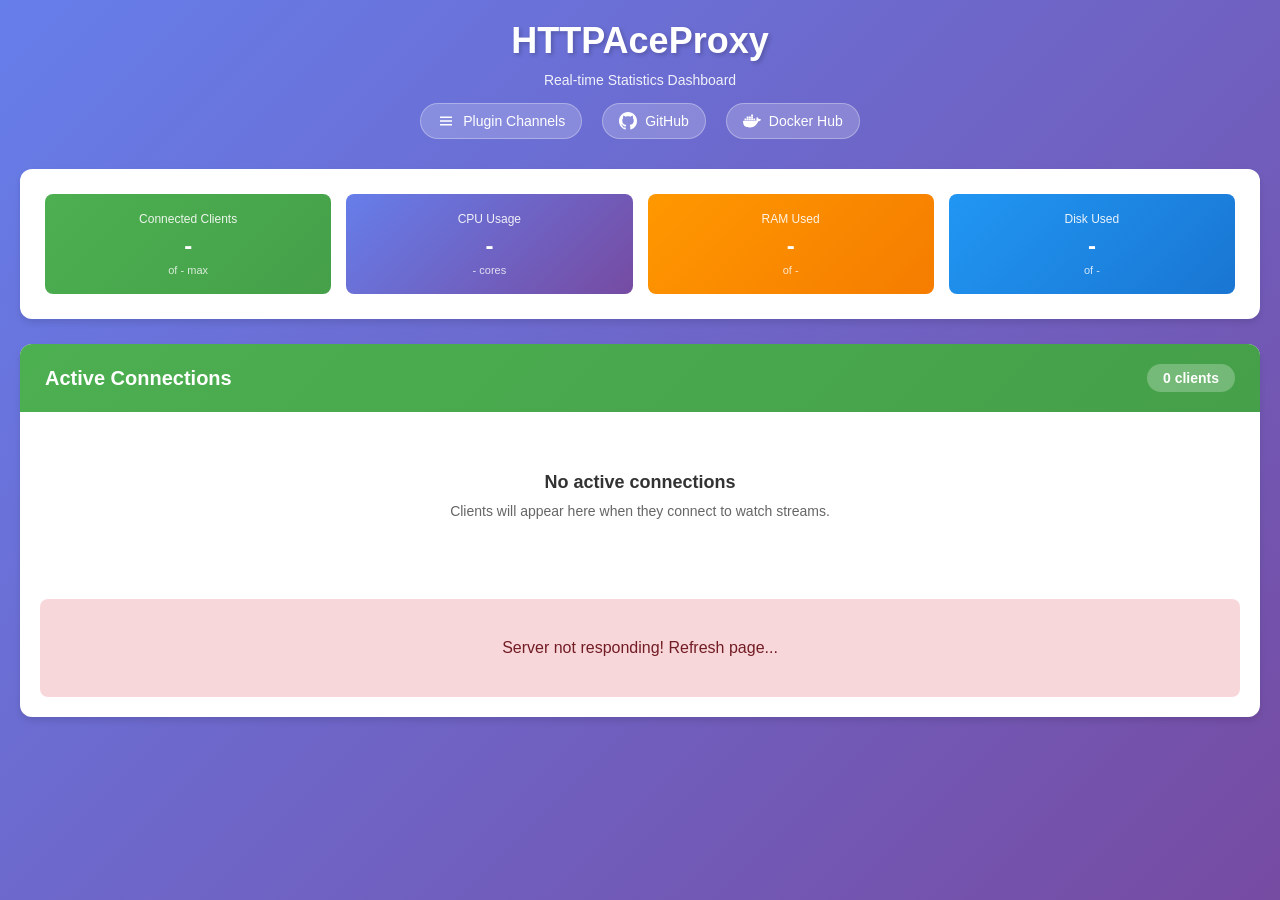
==== httpaceproxypy/http/index.html @ 357ca8f2 "Migration to cpp • Migrate project to native C++ runtime and consolidate docs    - Add HTTPAceProxyC" ====
<!DOCTYPE html>
<html lang="en">
<head>
    <meta charset="UTF-8">
    <meta name="viewport" content="width=device-width, initial-scale=1.0">
    <meta name="description" content="HTTPAceProxy Statistics Dashboard">
    <title>HTTPAceProxy - Statistics</title>
    <link rel="shortcut icon" href="/stat/img/shesterenka.png" type="image/png">
    <style>
        * { margin: 0; padding: 0; box-sizing: border-box; }
        body {
            font-family: -apple-system, BlinkMacSystemFont, "Segoe UI", Roboto, "Helvetica Neue", Arial, sans-serif;
            background: linear-gradient(135deg, #667eea 0%, #764ba2 100%);
            min-height: 100vh;
            padding: 20px;
        }
        .container { max-width: 1400px; margin: 0 auto; }

        /* Header */
        .header {
            text-align: center;
            margin-bottom: 30px;
            color: white;
        }
        .header h1 {
            font-size: 36px;
            font-weight: 700;
            text-shadow: 2px 2px 4px rgba(0,0,0,0.2);
            margin-bottom: 10px;
        }
        .header-links {
            display: flex;
            justify-content: center;
            gap: 20px;
            flex-wrap: wrap;
            margin-top: 15px;
        }
        .header-link {
            display: inline-flex;
            align-items: center;
            gap: 8px;
            padding: 8px 16px;
            background: rgba(255,255,255,0.2);
            color: white;
            text-decoration: none;
            border-radius: 20px;
            font-size: 14px;
            font-weight: 500;
            transition: all 0.2s;
            border: 1px solid rgba(255,255,255,0.3);
        }
        .header-link:hover {
            background: rgba(255,255,255,0.3);
            transform: translateY(-2px);
        }
        .header-link svg {
            width: 18px;
            height: 18px;
            fill: currentColor;
        }

        /* Stats Grid */
        .stats {
            background: white;
            padding: 25px;
            border-radius: 12px;
            margin-bottom: 25px;
            box-shadow: 0 4px 6px rgba(0,0,0,0.1);
        }
        .stats-grid {
            display: grid;
            grid-template-columns: repeat(auto-fit, minmax(180px, 1fr));
            gap: 15px;
        }
        .stat-box {
            padding: 18px;
            background: linear-gradient(135deg, #667eea 0%, #764ba2 100%);
            border-radius: 8px;
            text-align: center;
            color: white;
        }
        .stat-box.green { background: linear-gradient(135deg, #4CAF50 0%, #45a049 100%); }
        .stat-box.orange { background: linear-gradient(135deg, #ff9800 0%, #f57c00 100%); }
        .stat-box.blue { background: linear-gradient(135deg, #2196F3 0%, #1976D2 100%); }
        .stat-box .label { font-size: 12px; opacity: 0.9; margin-bottom: 6px; }
        .stat-box .value { font-size: 24px; font-weight: bold; }
        .stat-box .sub { font-size: 11px; opacity: 0.8; margin-top: 4px; }

        /* Server Config Panel */
        .config-panel {
            background: white;
            padding: 25px;
            border-radius: 12px;
            margin-bottom: 25px;
            box-shadow: 0 4px 6px rgba(0,0,0,0.1);
        }
        .config-panel h3 {
            font-size: 18px;
            color: #333;
            margin-bottom: 20px;
            padding-bottom: 10px;
            border-bottom: 2px solid #e0e0e0;
            font-weight: 600;
        }
        .config-section {
            margin-bottom: 25px;
        }
        .config-section:last-child {
            margin-bottom: 0;
        }
        .config-section h4 {
            font-size: 14px;
            color: #667eea;
            margin-bottom: 12px;
            font-weight: 600;
            text-transform: uppercase;
            letter-spacing: 0.5px;
        }
        .config-grid {
            display: grid;
            grid-template-columns: repeat(auto-fit, minmax(200px, 1fr));
            gap: 15px;
        }
        .config-item {
            display: flex;
            flex-direction: column;
            gap: 4px;
        }
        .config-item .label {
            font-size: 11px;
            color: #999;
            text-transform: uppercase;
            letter-spacing: 0.5px;
            font-weight: 500;
        }
        .config-item .value {
            font-size: 14px;
            color: #333;
            font-weight: 600;
            font-family: 'Monaco', 'Courier New', monospace;
        }
        .plugins-list {
            display: flex;
            flex-wrap: wrap;
            gap: 8px;
            margin-top: 8px;
        }
        .plugin-card {
            background: #f8f9fa;
            border-radius: 8px;
            padding: 15px;
            margin-bottom: 15px;
            border-left: 4px solid #4CAF50;
        }
        .plugin-card:last-child {
            margin-bottom: 0;
        }
        .plugin-header-line {
            display: flex;
            align-items: center;
            justify-content: space-between;
            margin-bottom: 10px;
            cursor: pointer;
            user-select: none;
            transition: all 0.2s;
        }
        .plugin-header-line:hover {
            opacity: 0.8;
        }
        .plugin-collapse-icon {
            width: 20px;
            height: 20px;
            margin-right: 8px;
            transition: transform 0.3s ease;
            fill: #333;
            flex-shrink: 0;
        }
        .plugin-card.collapsed .plugin-collapse-icon {
            transform: rotate(-90deg);
        }
        .plugin-name {
            font-size: 16px;
            font-weight: 700;
            color: #333;
            text-transform: capitalize;
        }
        .plugin-channels-badge {
            background: #4CAF50;
            color: white;
            padding: 4px 12px;
            border-radius: 12px;
            font-size: 12px;
            font-weight: 600;
        }
        .plugin-handlers {
            display: flex;
            flex-direction: column;
            gap: 8px;
            overflow: hidden;
            transition: max-height 0.3s ease-out;
        }
        .plugin-card.collapsed .plugin-handlers {
            max-height: 0;
            transition: max-height 0.3s ease-in;
        }
        .handler-link {
            display: flex;
            align-items: center;
            gap: 10px;
            padding: 8px 12px;
            background: white;
            border-radius: 6px;
            border: 1px solid #e0e0e0;
            transition: all 0.2s;
            cursor: pointer;
        }
        .handler-link:hover {
            border-color: #667eea;
            background: #f0f4ff;
        }
        .handler-icon {
            width: 16px;
            height: 16px;
            flex-shrink: 0;
            fill: #667eea;
        }
        .handler-url {
            flex: 1;
            font-family: 'Monaco', 'Courier New', monospace;
            font-size: 13px;
            color: #667eea;
            font-weight: 600;
            overflow: hidden;
            text-overflow: ellipsis;
            white-space: nowrap;
        }
        .handler-copy-btn {
            background: #667eea;
            color: white;
            border: none;
            padding: 4px 10px;
            border-radius: 4px;
            font-size: 11px;
            font-weight: 600;
            cursor: pointer;
            transition: all 0.2s;
            flex-shrink: 0;
        }
        .handler-copy-btn:hover {
            background: #5568d3;
        }
        .handler-copy-btn.copied {
            background: #4CAF50;
        }
        .status-indicator {
            display: inline-flex;
            align-items: center;
            gap: 8px;
            padding: 8px 16px;
            border-radius: 8px;
            font-size: 13px;
            font-weight: 600;
            margin-top: 8px;
        }
        .status-indicator.success {
            background: #d4edda;
            color: #155724;
        }
        .status-indicator.error {
            background: #f8d7da;
            color: #721c24;
        }
        .status-indicator.warning {
            background: #fff3cd;
            color: #856404;
        }
        .status-dot {
            width: 8px;
            height: 8px;
            border-radius: 50%;
            background: currentColor;
        }

        /* System Info Panel */
        .system-panel {
            background: white;
            padding: 20px 25px;
            border-radius: 12px;
            margin-bottom: 25px;
            box-shadow: 0 4px 6px rgba(0,0,0,0.1);
        }
        .system-panel h3 {
            font-size: 18px;
            color: #333;
            margin-bottom: 15px;
            padding-bottom: 10px;
            border-bottom: 2px solid #e0e0e0;
            padding-bottom: 10px;
            border-bottom: 2px solid #667eea;
        }
        .system-grid {
            display: grid;
            grid-template-columns: repeat(auto-fit, minmax(200px, 1fr));
            gap: 15px;
        }
        .system-item {
            display: flex;
            justify-content: space-between;
            padding: 10px 15px;
            background: #f8f9fa;
            border-radius: 6px;
            font-size: 13px;
        }
        .system-item .label { color: #666; }
        .system-item .value { font-weight: 600; color: #333; }

        /* Clients Table */
        .clients-panel {
            background: white;
            border-radius: 12px;
            box-shadow: 0 4px 6px rgba(0,0,0,0.1);
            overflow: hidden;
        }
        .clients-header {
            background: linear-gradient(135deg, #4CAF50 0%, #45a049 100%);
            color: white;
            padding: 20px 25px;
            display: flex;
            justify-content: space-between;
            align-items: center;
        }
        .clients-header h2 {
            font-size: 20px;
            font-weight: 600;
        }
        .clients-header .count {
            background: rgba(255,255,255,0.25);
            padding: 6px 16px;
            border-radius: 20px;
            font-size: 14px;
            font-weight: 600;
        }
        .clients-table {
            width: 100%;
            border-collapse: collapse;
        }
        .clients-table thead {
            background: #f8f9fa;
        }
        .clients-table th {
            padding: 14px 16px;
            text-align: left;
            font-size: 12px;
            font-weight: 600;
            color: #666;
            text-transform: uppercase;
            border-bottom: 2px solid #e9ecef;
        }
        .clients-table td {
            padding: 14px 16px;
            border-bottom: 1px solid #f0f0f0;
            font-size: 14px;
            vertical-align: middle;
        }
        .clients-table tr:hover {
            background: #f8f9fa;
        }
        .clients-table tr:last-child td {
            border-bottom: none;
        }
        .channel-cell {
            display: flex;
            align-items: center;
            gap: 12px;
        }
        .channel-icon {
            width: 40px;
            height: 30px;
            object-fit: contain;
            border-radius: 4px;
            background: #1a1a1a;
            padding: 3px;
        }
        .channel-name {
            font-weight: 500;
            color: #333;
        }
        .client-ip {
            font-family: 'Monaco', 'Courier New', monospace;
            font-size: 12px;
            color: #666;
        }
        .speed-cell {
            display: flex;
            align-items: center;
            gap: 8px;
            font-family: 'Monaco', monospace;
            font-size: 12px;
        }
        .speed-down { color: #4CAF50; }
        .speed-up { color: #2196F3; }
        .speed-arrow {
            width: 12px;
            height: 12px;
        }
        .status-badge {
            display: inline-block;
            padding: 4px 10px;
            border-radius: 12px;
            font-size: 11px;
            font-weight: 600;
            text-transform: uppercase;
        }
        .status-badge.dl { background: #d4edda; color: #155724; }
        .status-badge.buf { background: #fff3cd; color: #856404; }
        .status-badge.prebuf { background: #f8d7da; color: #721c24; }
        .status-badge.wait { background: #f8d7da; color: #721c24; }
        .status-badge.check { background: #cce5ff; color: #004085; }
        .status-badge.idle { background: #e2e3e5; color: #383d41; }
        .status-badge.loading { background: #cce5ff; color: #004085; }
        .peers-cell {
            text-align: center;
        }
        .peers-count {
            font-weight: 600;
            color: #333;
            margin-right: 8px;
        }

        /* Empty state */
        .empty-state {
            text-align: center;
            padding: 60px 20px;
            color: #666;
        }
        .empty-state h3 {
            font-size: 18px;
            margin-bottom: 10px;
            color: #333;
        }
        .empty-state p {
            font-size: 14px;
        }

        /* Error state */
        .error-state {
            text-align: center;
            padding: 40px 20px;
            color: #721c24;
            background: #f8d7da;
            border-radius: 8px;
            margin: 20px;
            display: none;
        }

        /* Loading state */
        .loading {
            text-align: center;
            padding: 60px;
            color: white;
            font-size: 18px;
        }

        /* Responsive */
        @media (max-width: 768px) {
            .header h1 { font-size: 28px; }
            .clients-table { font-size: 12px; }
            .clients-table th, .clients-table td { padding: 10px 12px; }
            .channel-icon { width: 30px; height: 22px; }
        }
    </style>
</head>
<body>
    <div class="container">
        <!-- Header -->
        <div class="header">
            <h1>HTTPAceProxy</h1>
            <p style="opacity: 0.9; font-size: 14px;">Real-time Statistics Dashboard</p>
            <div class="header-links">
                <a href="/statplugin" target="_blank" class="header-link">
                    <svg viewBox="0 0 24 24"><path d="M4 6h16v2H4zm0 5h16v2H4zm0 5h16v2H4z"/></svg>
                    Plugin Channels
                </a>
                <a href="https://github.com/jopsis/HTTPAceProxy" target="_blank" class="header-link">
                    <svg viewBox="0 0 24 24"><path d="M12 0C5.37 0 0 5.37 0 12c0 5.31 3.435 9.795 8.205 11.385.6.105.825-.255.825-.57 0-.285-.015-1.23-.015-2.235-3.015.555-3.795-.735-4.035-1.41-.135-.345-.72-1.41-1.23-1.695-.42-.225-1.02-.78-.015-.795.945-.015 1.62.87 1.845 1.23 1.08 1.815 2.805 1.305 3.495.99.105-.78.42-1.305.765-1.605-2.67-.3-5.46-1.335-5.46-5.925 0-1.305.465-2.385 1.23-3.225-.12-.3-.54-1.53.12-3.18 0 0 1.005-.315 3.3 1.23.96-.27 1.98-.405 3-.405s2.04.135 3 .405c2.295-1.56 3.3-1.23 3.3-1.23.66 1.65.24 2.88.12 3.18.765.84 1.23 1.905 1.23 3.225 0 4.605-2.805 5.625-5.475 5.925.435.375.81 1.095.81 2.22 0 1.605-.015 2.895-.015 3.3 0 .315.225.69.825.57A12.02 12.02 0 0024 12c0-6.63-5.37-12-12-12z"/></svg>
                    GitHub
                </a>
                <a href="https://hub.docker.com/r/jopsis/httpaceproxy" target="_blank" class="header-link">
                    <svg viewBox="0 0 24 24"><path d="M13.983 11.078h2.119a.186.186 0 00.186-.185V9.006a.186.186 0 00-.186-.186h-2.119a.185.185 0 00-.185.185v1.888c0 .102.083.185.185.185m-2.954-5.43h2.118a.186.186 0 00.186-.186V3.574a.186.186 0 00-.186-.185h-2.118a.185.185 0 00-.185.185v1.888c0 .102.082.185.185.186m0 2.716h2.118a.187.187 0 00.186-.186V6.29a.186.186 0 00-.186-.185h-2.118a.185.185 0 00-.185.185v1.887c0 .102.082.185.185.186m-2.93 0h2.12a.186.186 0 00.184-.186V6.29a.185.185 0 00-.185-.185H8.1a.185.185 0 00-.185.185v1.887c0 .102.083.185.185.186m-2.964 0h2.119a.186.186 0 00.185-.186V6.29a.185.185 0 00-.185-.185H5.136a.186.186 0 00-.186.185v1.887c0 .102.084.185.186.186m5.893 2.715h2.118a.186.186 0 00.186-.185V9.006a.186.186 0 00-.186-.186h-2.118a.185.185 0 00-.185.185v1.888c0 .102.082.185.185.185m-2.93 0h2.12a.185.185 0 00.184-.185V9.006a.185.185 0 00-.184-.186h-2.12a.185.185 0 00-.184.185v1.888c0 .102.083.185.185.185m-2.964 0h2.119a.185.185 0 00.185-.185V9.006a.185.185 0 00-.185-.186h-2.119a.185.185 0 00-.185.185v1.888c0 .102.083.185.185.185m-2.92 0h2.12a.185.185 0 00.184-.185V9.006a.185.185 0 00-.184-.186h-2.12a.186.186 0 00-.185.185v1.888c0 .102.084.185.185.185M23.763 9.89c-.065-.051-.672-.51-1.954-.51-.338.001-.676.03-1.01.087-.248-1.7-1.653-2.53-1.716-2.566l-.344-.199-.226.327c-.284.438-.49.922-.612 1.43-.23.97-.09 1.882.403 2.661-.595.332-1.55.413-1.744.42H.751a.751.751 0 00-.75.748 11.376 11.376 0 00.692 4.062c.545 1.428 1.355 2.48 2.41 3.124 1.18.723 3.1 1.137 5.275 1.137.983.003 1.963-.086 2.93-.266a12.248 12.248 0 003.823-1.389c.98-.567 1.86-1.288 2.61-2.136 1.252-1.418 1.998-2.997 2.553-4.4h.221c1.372 0 2.215-.549 2.68-1.009.309-.293.55-.65.707-1.046l.098-.288z"/></svg>
                    Docker Hub
                </a>
            </div>
        </div>

        <!-- Server Configuration & Status -->
        <div class="config-panel" id="config-panel" style="display:none;">
            <h3>Server Configuration & Status</h3>

            <!-- HTTPAceProxy Configuration -->
            <div class="config-section">
                <h4>HTTPAceProxy</h4>
                <div class="config-grid">
                    <div class="config-item">
                        <span class="label">Host</span>
                        <span class="value" id="config-proxy-host">-</span>
                    </div>
                    <div class="config-item">
                        <span class="label">Port</span>
                        <span class="value" id="config-proxy-port">-</span>
                    </div>
                    <div class="config-item">
                        <span class="label">Max Connections</span>
                        <span class="value" id="config-max-connections">-</span>
                    </div>
                    <div class="config-item">
                        <span class="label">Max Concurrent Channels</span>
                        <span class="value" id="config-max-channels">-</span>
                    </div>
                </div>
            </div>

            <!-- AceStream Engine Configuration -->
            <div class="config-section">
                <h4>Ace Stream Engine</h4>
                <div class="config-grid">
                    <div class="config-item">
                        <span class="label">Host</span>
                        <span class="value" id="config-ace-host">-</span>
                    </div>
                    <div class="config-item">
                        <span class="label">API Port</span>
                        <span class="value" id="config-ace-api-port">-</span>
                    </div>
                    <div class="config-item">
                        <span class="label">HTTP Port</span>
                        <span class="value" id="config-ace-http-port">-</span>
                    </div>
                    <div class="config-item">
                        <span class="label">Status</span>
                        <div id="config-ace-status"></div>
                    </div>
                </div>
            </div>

            <!-- Plugins -->
            <div class="config-section">
                <h4>Plugins Loaded</h4>
                <div id="config-plugins-list"></div>
            </div>
        </div>

        <!-- Connection Stats -->
        <div class="stats">
            <div class="stats-grid">
                <div class="stat-box green">
                    <div class="label">Connected Clients</div>
                    <div class="value" id="total-clients">-</div>
                    <div class="sub">of <span id="max-clients">-</span> max</div>
                </div>
                <div class="stat-box">
                    <div class="label">CPU Usage</div>
                    <div class="value" id="cpu-usage">-</div>
                    <div class="sub" id="cpu-cores">- cores</div>
                </div>
                <div class="stat-box orange">
                    <div class="label">RAM Used</div>
                    <div class="value" id="ram-used">-</div>
                    <div class="sub">of <span id="ram-total">-</span></div>
                </div>
                <div class="stat-box blue">
                    <div class="label">Disk Used</div>
                    <div class="value" id="disk-used">-</div>
                    <div class="sub">of <span id="disk-total">-</span></div>
                </div>
            </div>
        </div>

        <!-- System Info - Hidden (info now shown in config panel above) -->

        <!-- Clients Table -->
        <div class="clients-panel">
            <div class="clients-header">
                <h2>Active Connections</h2>
                <span class="count" id="clients-count">0 clients</span>
            </div>
            <div id="clients-container">
                <div class="empty-state" id="empty-state">
                    <h3>No active connections</h3>
                    <p>Clients will appear here when they connect to watch streams.</p>
                </div>
                <table class="clients-table" id="clients-table" style="display:none;">
                    <thead>
                        <tr>
                            <th>Channel</th>
                            <th>Client IP</th>
                            <th>Location</th>
                            <th>Started</th>
                            <th>Duration</th>
                            <th>Speed</th>
                            <th>Peers / Status</th>
                        </tr>
                    </thead>
                    <tbody id="clients-tbody">
                    </tbody>
                </table>
            </div>
            <div class="error-state" id="error-state">
                Server not responding! Refresh page...
            </div>
        </div>
    </div>

    <script>
        // Status polling
        let statusInterval;

        function getStatus() {
            fetch('/stat/?action=get_status')
                .then(r => r.json())
                .then(data => {
                    if (data.status === 'success') {
                        renderPage(data);
                        document.getElementById('error-state').style.display = 'none';
                    }
                })
                .catch(err => {
                    console.error('Status error:', err);
                    document.getElementById('error-state').style.display = 'block';
                });
        }

        function renderPage(data) {
            // Server Configuration
            if (data.server_config) {
                const cfg = data.server_config;
                document.getElementById('config-proxy-host').textContent = cfg.aceproxy.host;
                document.getElementById('config-proxy-port').textContent = cfg.aceproxy.port;
                document.getElementById('config-ace-host').textContent = cfg.acestream.host;
                document.getElementById('config-ace-api-port').textContent = cfg.acestream.api_port;
                document.getElementById('config-ace-http-port').textContent = cfg.acestream.http_port;
                document.getElementById('config-max-connections').textContent = cfg.limits.max_connections;
                document.getElementById('config-max-channels').textContent = cfg.limits.max_concurrent_channels;
            }

            // Server Info
            if (data.server_info) {
                const info = data.server_info;

                // AceStream Engine Status
                const aceStatus = info.acestream_engine;
                const statusEl = document.getElementById('config-ace-status');
                if (aceStatus.status === 'connected') {
                    statusEl.innerHTML = `
                        <div class="status-indicator success">
                            <span class="status-dot"></span>
                            <span>Connected ${aceStatus.version !== 'unknown' ? '(v' + aceStatus.version + ')' : ''}</span>
                        </div>
                    `;
                } else {
                    statusEl.innerHTML = `
                        <div class="status-indicator error">
                            <span class="status-dot"></span>
                            <span>Not Connected</span>
                        </div>
                    `;
                }

                // Plugins
                const pluginsList = document.getElementById('config-plugins-list');
                if (info.plugins_loaded && info.plugins_loaded.length > 0) {
                    // Save current collapse state before re-rendering
                    const collapsedStates = {};
                    pluginsList.querySelectorAll('.plugin-card').forEach(card => {
                        const pluginName = card.getAttribute('data-plugin-name');
                        collapsedStates[pluginName] = card.classList.contains('collapsed');
                    });

                    pluginsList.innerHTML = info.plugins_loaded.map(p => {
                        const handlersHtml = p.handlers.map(handler => {
                            const fullUrl = window.location.origin + '/' + handler;
                            return `
                                <div class="handler-link">
                                    <svg class="handler-icon" viewBox="0 0 24 24">
                                        <path d="M3.9 12c0-1.71 1.39-3.1 3.1-3.1h4V7H7c-2.76 0-5 2.24-5 5s2.24 5 5 5h4v-1.9H7c-1.71 0-3.1-1.39-3.1-3.1zM8 13h8v-2H8v2zm9-6h-4v1.9h4c1.71 0 3.1 1.39 3.1 3.1s-1.39 3.1-3.1 3.1h-4V17h4c2.76 0 5-2.24 5-5s-2.24-5-5-5z"/>
                                    </svg>
                                    <a href="/${handler}" target="_blank" class="handler-url">${fullUrl}</a>
                                    <button class="handler-copy-btn" onclick="copyToClipboard('${fullUrl}', this); event.preventDefault();">Copy</button>
                                </div>
                            `;
                        }).join('');

                        // Determine if this plugin should be collapsed
                        const isCollapsed = collapsedStates.hasOwnProperty(p.name) ? collapsedStates[p.name] : true;

                        return `
                            <div class="plugin-card ${isCollapsed ? 'collapsed' : ''}" data-plugin-name="${p.name}">
                                <div class="plugin-header-line">
                                    <div style="display:flex;align-items:center;">
                                        <svg class="plugin-collapse-icon" viewBox="0 0 24 24">
                                            <path d="M7.41 8.59L12 13.17l4.59-4.58L18 10l-6 6-6-6 1.41-1.41z"/>
                                        </svg>
                                        <span class="plugin-name">${p.name}</span>
                                    </div>
                                    ${p.channels > 0 ? `<span class="plugin-channels-badge">${p.channels} channels</span>` : ''}
                                </div>
                                <div class="plugin-handlers">
                                    ${handlersHtml}
                                </div>
                            </div>
                        `;
                    }).join('');
                    // Setup collapse functionality for each plugin
                    setTimeout(() => {
                        pluginsList.querySelectorAll('.plugin-card').forEach(card => {
                            const handlersDiv = card.querySelector('.plugin-handlers');
                            const headerDiv = card.querySelector('.plugin-header-line');

                            // Calculate actual height for animation
                            const actualHeight = handlersDiv.scrollHeight;

                            // Set initial state based on collapsed class
                            const isCollapsed = card.classList.contains('collapsed');
                            handlersDiv.style.maxHeight = isCollapsed ? '0' : actualHeight + 'px';

                            // Add click handler
                            headerDiv.addEventListener('click', function(e) {
                                const isCurrentlyCollapsed = card.classList.contains('collapsed');

                                if (isCurrentlyCollapsed) {
                                    handlersDiv.style.maxHeight = actualHeight + 'px';
                                    card.classList.remove('collapsed');
                                } else {
                                    handlersDiv.style.maxHeight = '0';
                                    card.classList.add('collapsed');
                                }
                            });
                        });
                    }, 0);
                } else {
                    pluginsList.innerHTML = '<div class="status-indicator warning"><span class="status-dot"></span><span>No plugins loaded</span></div>';
                }

                document.getElementById('config-panel').style.display = 'block';
            }

            // System info
            const sys = data.sys_info;
            const conn = data.connection_info;

            document.getElementById('total-clients').textContent = conn.total_clients;
            document.getElementById('max-clients').textContent = conn.max_clients;
            document.getElementById('clients-count').textContent = conn.total_clients + ' client' + (conn.total_clients !== 1 ? 's' : '');

            // CPU
            const cpuPercent = sys.cpu_percent.reduce((a, b) => a + b, 0) / sys.cpu_nums;
            document.getElementById('cpu-usage').textContent = cpuPercent.toFixed(0) + '%';
            document.getElementById('cpu-cores').textContent = sys.cpu_nums + ' cores';

            // RAM
            document.getElementById('ram-used').textContent = bytes2human(sys.mem_info.used);
            document.getElementById('ram-total').textContent = bytes2human(sys.mem_info.total);

            // Disk
            document.getElementById('disk-used').textContent = bytes2human(sys.disk_info.used);
            document.getElementById('disk-total').textContent = bytes2human(sys.disk_info.total);

            // Clients table
            renderClients(data.clients_data);
        }

        function renderClients(clients) {
            const tbody = document.getElementById('clients-tbody');
            const table = document.getElementById('clients-table');
            const empty = document.getElementById('empty-state');

            if (!clients || clients.length === 0) {
                table.style.display = 'none';
                empty.style.display = 'block';
                return;
            }

            table.style.display = 'table';
            empty.style.display = 'none';

            // Build rows
            const existingRows = {};
            tbody.querySelectorAll('tr').forEach(row => {
                existingRows[row.id] = row;
            });

            const currentIds = new Set();

            clients.forEach(client => {
                const rowId = 'client-' + client.sessionID;
                currentIds.add(rowId);

                let row = existingRows[rowId];
                const statusClass = getStatusClass(client.stat?.status);
                const statusText = client.stat?.status || 'n/a';
                const peers = client.stat?.peers ?? '-';
                const speedDown = client.stat?.speed_down ?? '-';
                const speedUp = client.stat?.speed_up ?? '-';

                const clientLocation = client.clientInfo?.vendor ||
                    (client.clientInfo?.country_name ?
                        `${client.clientInfo.country_name}, ${client.clientInfo.city || 'Unknown'}` :
                        'Local');

                if (!row) {
                    row = document.createElement('tr');
                    row.id = rowId;
                    row.innerHTML = `
                        <td class="channel-cell">
                            <img src="${client.channelIcon || '/stat/img/shesterenka.png'}" class="channel-icon" onerror="this.src='/stat/img/shesterenka.png'">
                            <span class="channel-name">${escapeHtml(client.channelName || 'Unknown')}</span>
                        </td>
                        <td class="client-ip">${client.clientIP}</td>
                        <td>${escapeHtml(clientLocation)}</td>
                        <td>${client.startTime}</td>
                        <td class="duration">${client.durationTime}</td>
                        <td class="speed-cell">
                            <span class="speed-down">${speedDown}</span>
                            <svg class="speed-arrow" viewBox="0 0 24 24" fill="#4CAF50"><path d="M7 10l5 5 5-5z"/></svg>
                            <svg class="speed-arrow" viewBox="0 0 24 24" fill="#2196F3"><path d="M7 14l5-5 5 5z"/></svg>
                            <span class="speed-up">${speedUp}</span>
                        </td>
                        <td class="peers-cell">
                            <span class="peers-count">${peers}</span>
                            <span class="status-badge ${statusClass}">${statusText}</span>
                        </td>
                    `;
                    tbody.appendChild(row);
                } else {
                    // Update existing row
                    row.querySelector('.duration').textContent = client.durationTime;
                    row.querySelector('.speed-down').textContent = speedDown;
                    row.querySelector('.speed-up').textContent = speedUp;
                    row.querySelector('.peers-count').textContent = peers;
                    const badge = row.querySelector('.status-badge');
                    badge.className = 'status-badge ' + statusClass;
                    badge.textContent = statusText;
                }
            });

            // Remove disconnected clients
            Object.keys(existingRows).forEach(id => {
                if (!currentIds.has(id)) {
                    existingRows[id].remove();
                }
            });
        }

        function getStatusClass(status) {
            const classes = {
                'dl': 'dl',
                'buf': 'buf',
                'prebuf': 'prebuf',
                'wait': 'wait',
                'check': 'check',
                'idle': 'idle',
                'loading': 'loading'
            };
            return classes[status] || 'idle';
        }

        function bytes2human(size) {
            if (!size) return '0 B';
            const i = size === 0 ? 0 : Math.floor(Math.log(size) / Math.log(1024));
            return (size / Math.pow(1024, i)).toFixed(1) + ' ' + ['B', 'KB', 'MB', 'GB', 'TB'][i];
        }

        function escapeHtml(text) {
            if (!text) return '';
            const div = document.createElement('div');
            div.textContent = text;
            return div.innerHTML;
        }

        function copyToClipboard(text, button) {
            navigator.clipboard.writeText(text).then(() => {
                const originalText = button.textContent;
                button.textContent = 'Copied!';
                button.classList.add('copied');

                setTimeout(() => {
                    button.textContent = originalText;
                    button.classList.remove('copied');
                }, 2000);
            }).catch(err => {
                console.error('Failed to copy:', err);
                button.textContent = 'Error';
                setTimeout(() => {
                    button.textContent = 'Copy';
                }, 2000);
            });
        }

        // Start polling
        getStatus();
        statusInterval = setInterval(getStatus, 2000);
    </script>
</body>
</html>
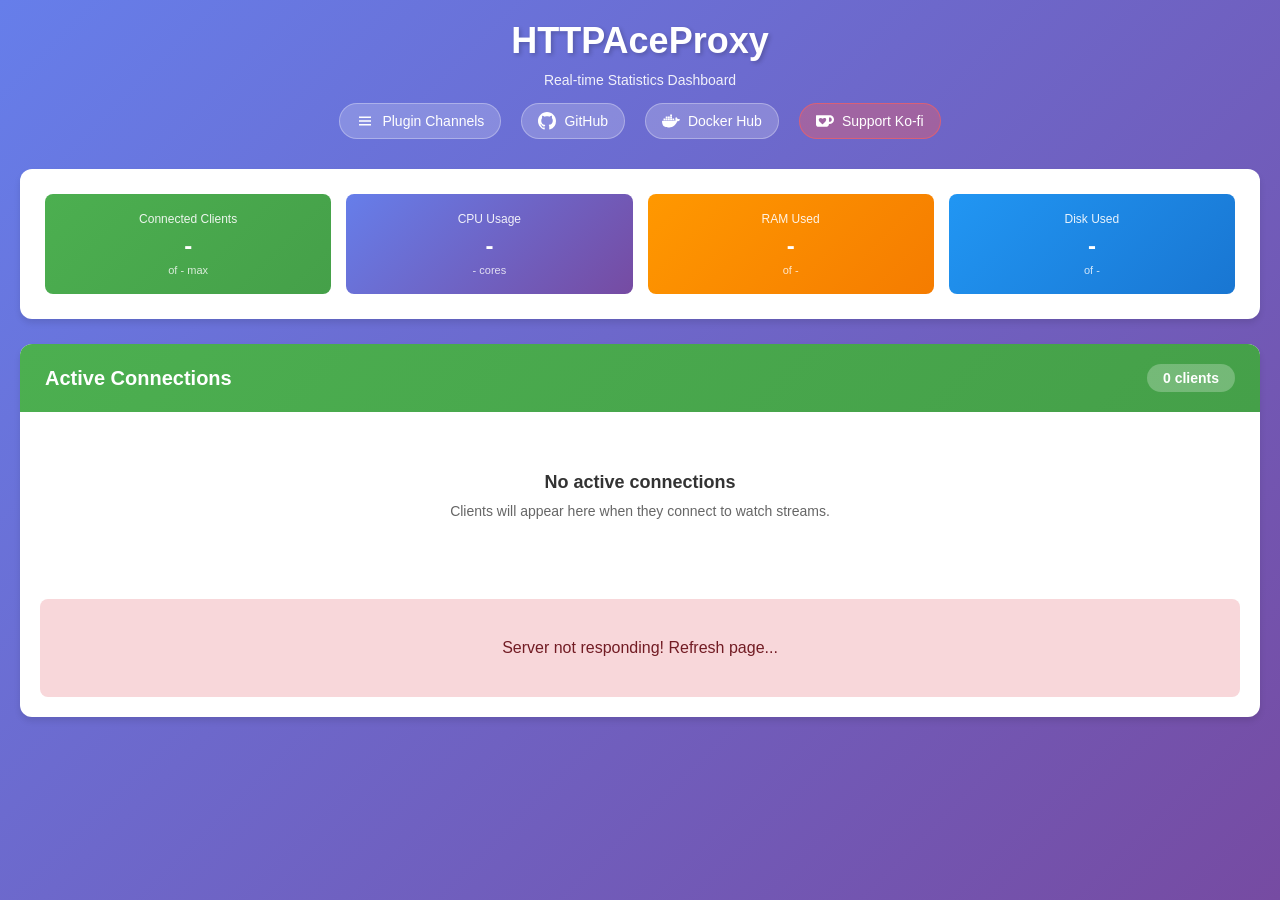
==== commit d2c1aa36: "feat: add Ko-fi support icon to web UI and README Adds a Ko-fi support button (https://ko-fi.com/jop" ====
--- a/httpaceproxypy/http/index.html
+++ b/httpaceproxypy/http/index.html
@@ -488,6 +488,10 @@
                 <a href="https://hub.docker.com/r/jopsis/httpaceproxy" target="_blank" class="header-link">
                     <svg viewBox="0 0 24 24"><path d="M13.983 11.078h2.119a.186.186 0 00.186-.185V9.006a.186.186 0 00-.186-.186h-2.119a.185.185 0 00-.185.185v1.888c0 .102.083.185.185.185m-2.954-5.43h2.118a.186.186 0 00.186-.186V3.574a.186.186 0 00-.186-.185h-2.118a.185.185 0 00-.185.185v1.888c0 .102.082.185.185.186m0 2.716h2.118a.187.187 0 00.186-.186V6.29a.186.186 0 00-.186-.185h-2.118a.185.185 0 00-.185.185v1.887c0 .102.082.185.185.186m-2.93 0h2.12a.186.186 0 00.184-.186V6.29a.185.185 0 00-.185-.185H8.1a.185.185 0 00-.185.185v1.887c0 .102.083.185.185.186m-2.964 0h2.119a.186.186 0 00.185-.186V6.29a.185.185 0 00-.185-.185H5.136a.186.186 0 00-.186.185v1.887c0 .102.084.185.186.186m5.893 2.715h2.118a.186.186 0 00.186-.185V9.006a.186.186 0 00-.186-.186h-2.118a.185.185 0 00-.185.185v1.888c0 .102.082.185.185.185m-2.93 0h2.12a.185.185 0 00.184-.185V9.006a.185.185 0 00-.184-.186h-2.12a.185.185 0 00-.184.185v1.888c0 .102.083.185.185.185m-2.964 0h2.119a.185.185 0 00.185-.185V9.006a.185.185 0 00-.185-.186h-2.119a.185.185 0 00-.185.185v1.888c0 .102.083.185.185.185m-2.92 0h2.12a.185.185 0 00.184-.185V9.006a.185.185 0 00-.184-.186h-2.12a.186.186 0 00-.185.185v1.888c0 .102.084.185.185.185M23.763 9.89c-.065-.051-.672-.51-1.954-.51-.338.001-.676.03-1.01.087-.248-1.7-1.653-2.53-1.716-2.566l-.344-.199-.226.327c-.284.438-.49.922-.612 1.43-.23.97-.09 1.882.403 2.661-.595.332-1.55.413-1.744.42H.751a.751.751 0 00-.75.748 11.376 11.376 0 00.692 4.062c.545 1.428 1.355 2.48 2.41 3.124 1.18.723 3.1 1.137 5.275 1.137.983.003 1.963-.086 2.93-.266a12.248 12.248 0 003.823-1.389c.98-.567 1.86-1.288 2.61-2.136 1.252-1.418 1.998-2.997 2.553-4.4h.221c1.372 0 2.215-.549 2.68-1.009.309-.293.55-.65.707-1.046l.098-.288z"/></svg>
                     Docker Hub
+                </a>
+                <a href="https://ko-fi.com/jopsis" target="_blank" class="header-link" style="background:rgba(255,94,91,0.35);border-color:rgba(255,94,91,0.6);">
+                    <svg viewBox="0 0 24 24"><path d="M23.881 8.948c-.773-4.085-4.859-4.593-4.859-4.593H.723c-.604 0-.679.798-.679.798s-.082 7.324-.022 11.822c.164 2.424 2.586 2.672 2.586 2.672s8.267-.023 11.966-.049c2.438-.426 2.683-2.566 2.658-3.734 4.352.24 7.422-2.831 6.649-6.916zm-11.062 3.511c-1.246 1.453-4.011 3.976-4.011 3.976s-.121.119-.31.023c-.076-.057-.108-.09-.108-.09-.443-.441-3.368-3.049-4.034-3.954-.709-.965-1.041-2.7-.091-3.71.951-1.01 3.005-1.086 4.363.407 0 0 1.565-1.782 3.468-.963 1.904.82 1.832 2.011.723 4.311zm6.173.478c-.928.116-1.682.028-1.682.028V7.284h1.77s1.971.551 1.971 2.638c0 1.913-.985 2.667-2.059 3.015z"/></svg>
+                    Support Ko-fi
                 </a>
             </div>
         </div>
